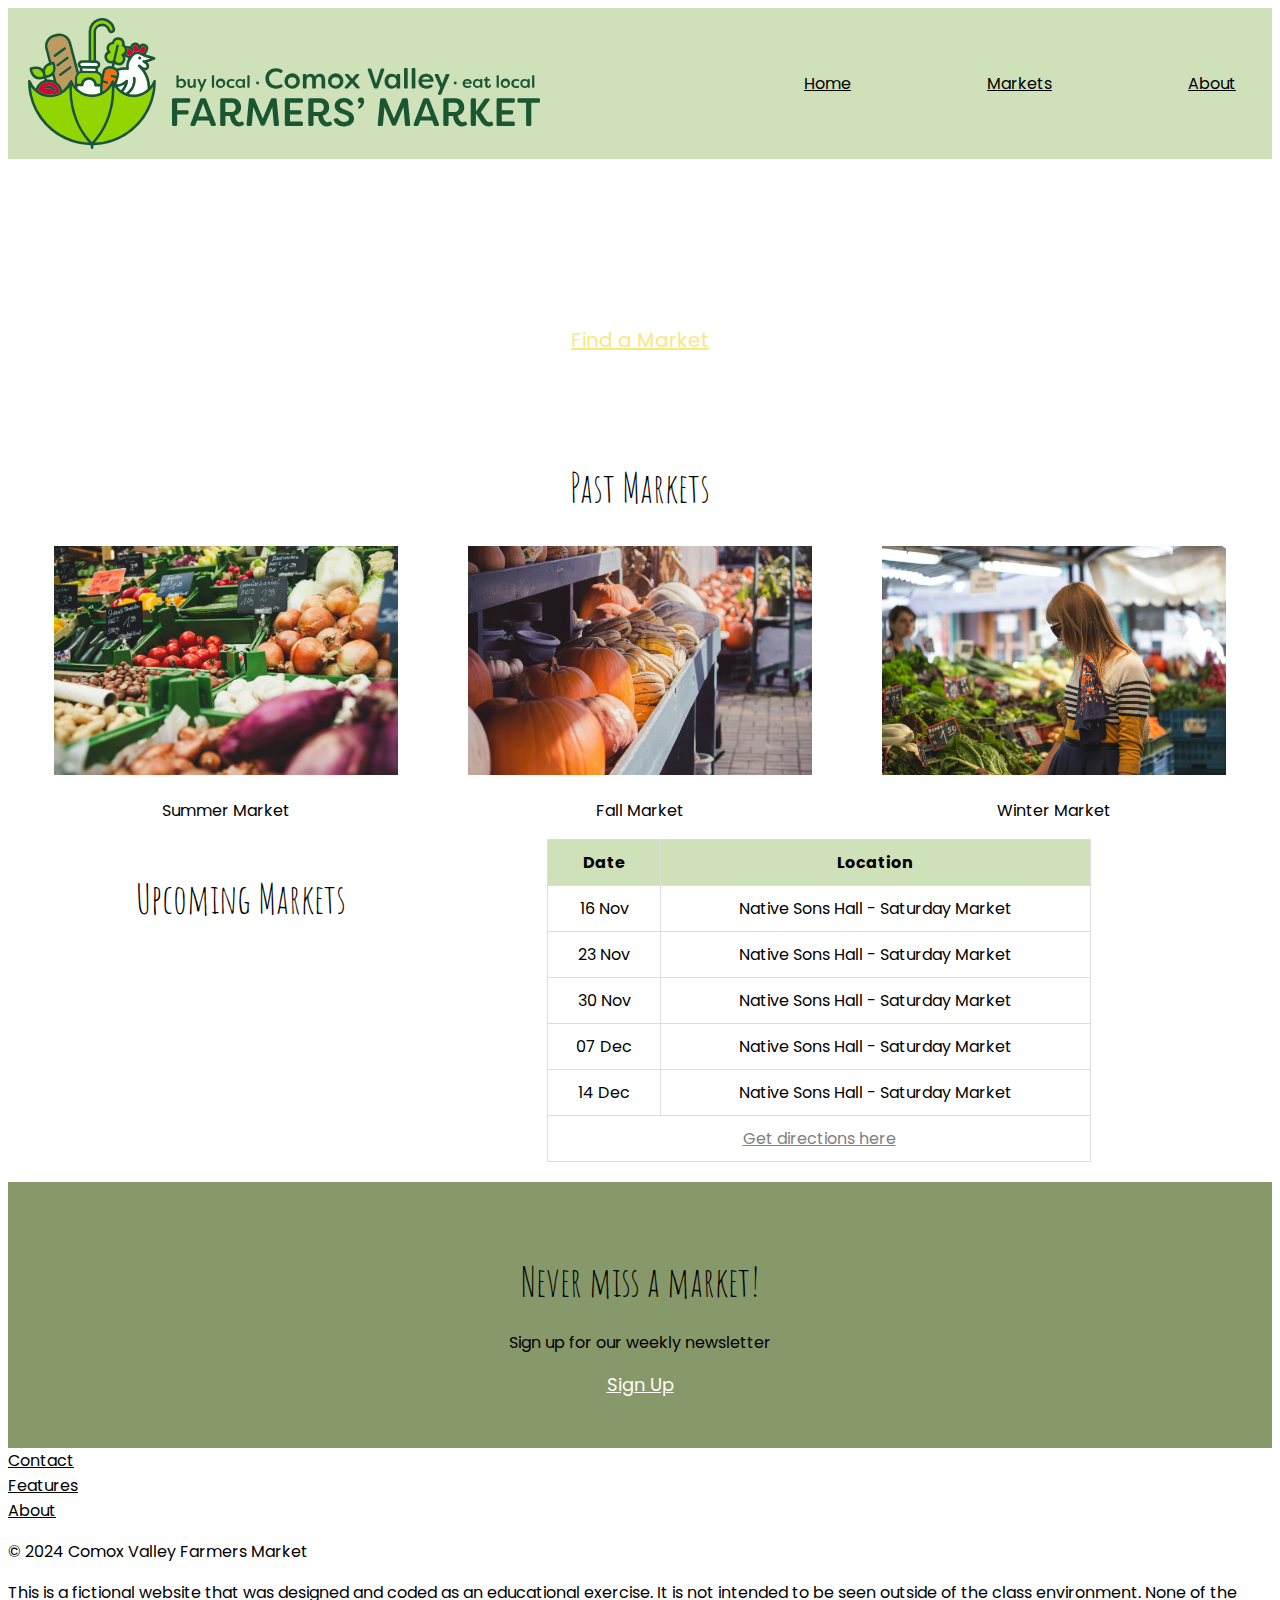
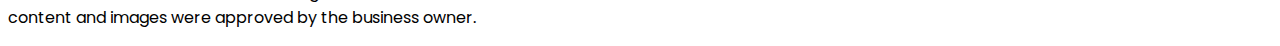
==== index.html @ 40fcb361 "Format call to action" ====
<!DOCTYPE html>
<html lang="en">
  <head>
    <meta charset="UTF-8" />
    <meta name="viewport" content="width=device-width, initial-scale=1.0" />
    <title>Comox Valley Farmers Market</title>
    <link rel="stylesheet" href="style.css" />
    <link rel="preconnect" href="https://fonts.googleapis.com" />
    <link rel="preconnect" href="https://fonts.gstatic.com" crossorigin />
    <link
      href="https://fonts.googleapis.com/css2?family=Amatic+SC:wght@400;700&family=Poppins:ital,wght@0,100;0,200;0,300;0,400;0,500;0,600;0,700;0,800;0,900;1,100;1,200;1,300;1,400;1,500;1,600;1,700;1,800;1,900&display=swap"
      rel="stylesheet"
    />
    <link
      rel="stylesheet"
      href="https://cdnjs.cloudflare.com/ajax/libs/font-awesome/4.7.0/css/font-awesome.min.css"
    />
  </head>
  <body>
    <header>
      <div class="header-container">
        <img
          src="images/ComoxValleyFarmersMarket-Horizontal-Logo.svg"
          alt="CVFM logo"
          class="logoimg"
        />
        <nav>
          <ul id="nav-items">
            <li><a href="index.html">Home</a></li>
            <li><a href="markets.html">Markets</a></li>
            <li><a href="about.html">About</a></li>
          </ul>
          <a class="toggle" onclick="showNav()"><i class="fa fa-bars"></i></a>
        </nav>
      </div>
    </header>
    <!-- Hero Section -->
    <section>
      <div class="hero">
        <h2>"Cultivating goodness one stall at a time"</h2>
        <a href="markets.html">Find a Market</a>
      </div>
    </section>
    <!-- Portfolio Section -->
    <section>
      <h2>Past Markets</h2>
      <div class="cards">
        <div class="card">
          <img src="images/summer-market.jpg" alt="Summer Market" />
          <p>Summer Market</p>
        </div>
        <div class="card">
          <img src="images/fall-market.jpg" alt="Fall Market" />
          <p>Fall Market</p>
        </div>
        <div class="card">
          <img src="images/winter-market.jpg" alt="Winter Market" />
          <p>Winter Market</p>
        </div>
      </div>
      <!-- Table Section -->
    </section>
    <section class="upcoming-markets">
    <h2>Upcoming Markets</h2>
    <div class="table-container">
      <table>
        <thead>
          <tr>
            <th>Date</th>
            <th>Location</th>
          </tr>
        </thead>
        <tbody>
          <tr>
            <td>16 Nov</td>
            <td>Native Sons Hall - Saturday Market</td>
          </tr>
          <tr>
            <td>23 Nov</td>
            <td>Native Sons Hall - Saturday Market</td>
          </tr>
          <tr>
            <td>30 Nov</td>
            <td>Native Sons Hall - Saturday Market</td>
          </tr>
          <tr>
            <td>07 Dec</td>
            <td>Native Sons Hall - Saturday Market</td>
          </tr>
          <tr>
            <td>14 Dec</td>
            <td>Native Sons Hall - Saturday Market</td>
          </tr>
        </tbody>
        <tfoot>
          <tr>
            <td colspan="2">
              <a
                href="https://www.google.com/maps/place/360+Cliffe+Ave,+Courtenay,+BC+V9N+2H9/@49.6927475,-125.0001969,17z/data=!4m5!3m4!1s0x548813f522303679:0x83eb27f1cdb6dfe8!8m2!3d49.6927475!4d-124.9980082?shorturl=1"
                target="_blank"
              >
                Get directions here
              </a>
            </td>
          </tr>
        </tfoot>
      </table>
    </div>
    </section>
    <section>
      <div class="calltoaction">
        <h2>Never miss a market!</h2>
        <p>Sign up for our weekly newsletter</p>
        <div class="button">
          <a href="markets.html">Sign Up</a>
        </div>
      </div>
    </section>
    <section class="headerfooter">
      <nav class="navfooter">
        <a href="#">Contact</a>
        <a href="#">Features</a>
        <a href="#">About</a>
      </nav>
    </section>
    <footer>
      <div class="column">
        <p>&copy; 2024 Comox Valley Farmers Market</p>
        <p>
          This is a fictional website that was designed and coded as an
          educational exercise. It is not intended to be seen outside of the
          class environment. None of the content and images were approved by the
          business owner.
        </p>
      </div>
    </footer>
    <script>
      function showNav() {
        var element = document.getElementById("nav-items");
        element.classList.toggle("show-items");
      }
    </script>
  </body>
</html>
---- style.css ----
/* Global Styles */
*{
    box-sizing: border-box;
}

html{
    font-size: 62.5%;
}

/* Typography */
body{
    font-family: "Poppins", serif;
    font-weight: 400;
    font-style: normal;
    font-size: 1.6rem;
}
h1, h2, h3{
    font-family: "Amatic SC", serif;
    font-weight: 400;
    font-style: normal;
    font-size: 4rem;
}

a{
    color: grey;
    display: block;
}
h2{
    text-align: center;
}

.cards img{
    width: 50vw;
}

/* Header */
.nav-items{
    display: flex;
    flex-direction: column;
    align-items: flex-end;
  }
nav ul{
  list-style-type: none;
  margin: 0;
  flex-direction: column;
  display: none;
  align-items: center;
  justify-content: center;
  flex-grow: 1;
}
nav ul li{
  padding: 0 10vw;
  margin-left: 0px;
}
nav a{
    color: black;
}
.show-items{
  display: flex;
}

nav.toggle{
  align-self: flex-end;
  position:absolute;
  cursor: pointer;
  top: 32px;
}
.logoimg{
    width: 40vw;
    margin-right: -100px;
}
.header-container{
    display: flex;
    justify-content: space-between;
    align-items: center;
    padding: 10px 20px;
    background-color: #cfe1b9;
}
header{
    margin-bottom: -50px;
}
/* Hero Section */
.hero{
    background-image: url(images/manel-sean-Rl_K7Z-N5ZQ-unsplash.png);
    background-position: center;
    background-repeat: no-repeat;
    background-size: cover;
    height: 30vh;
    padding: 0;
    margin: 0;
    
}
.hero h2{
    color: white;
    font-size: 6rem; 
    padding-top: 40px;
    text-align: center;
    font-weight: 800;
}
.hero a{
    color: #f9e784;
    text-align: center;
    font-size: 2rem;
}
/* Portfolio Section */
.cards{
    display: flex;
    flex-direction: column;
    gap: 20px;
    align-items: center;
    margin-top: 20px;
    text-align: center;
}
/* Table section */

.table-container{
display: flex;
justify-content: center;
flex-grow: 1;
}
table{
    margin: 0 auto;
    border-collapse: collapse;
    text-align: center;
    width: 60%;
}
td, th{
    padding: 10px;
    border: 1px solid #ddd;
}
th{
    background-color: #cfe1b9;
}

/* Call to action */
.calltoaction{
    display: flex;
    flex-direction: column;
    align-items: center;
    text-align: center;
    margin-top: 20px;
    background-color: #87986a;
    padding: 30px;
}
.calltoaction h2{
    font-weight: 400;
    padding: 10px;
    font-size: 4rem;
}
.calltoaction p{
    margin-top: -20px;
}
.calltoaction a{
    margin-bottom: 20px;
    font-size: 1.8rem;
    color: white;
}





/* Medium devices (portrait tablets, 768px and up) */
@media only screen and (min-width: 768px) {
    nav .menu-label {
      display: none;
    }
  
    nav ul {
      display: flex;
      flex-direction: row;
    }
  
    nav ul li {
      padding-right: 8px;
    }
  
    nav .toggle {
      display: none;
    }
    nav ul li{
        text-decoration: underline;
    }
    .cards{
        flex-direction: row;
        gap:30px;
        justify-content: center;
    }
    .cards img{
        width: 30vw;
        padding-right: 20px;
        padding-left: 20px;
    }
    .upcoming-markets{
        display: flex;
        justify-content: flex-start;
        align-items: flex-start;
        gap: 20px;
    }
    .upcoming-markets h2{
        margin-left: 10vw;
    }
}

/* Extra large devices (large laptops and desktops, 1200px and up) */
@media only screen and (min-width: 1200px) {
    nav ul,
    .container {
      width: 1200px;
      margin: 0 auto;
    }
    .logoimg{
        margin-right: -200px;
    }
    nav ul li{
        text-decoration: underline;
    }
    .cards{
        flex-direction: row;
        gap:30px;
        justify-content: center;
    }
    .cards img{
        width: 30vw;
        padding-right: 20px;
        padding-left: 20px;
    }
  }
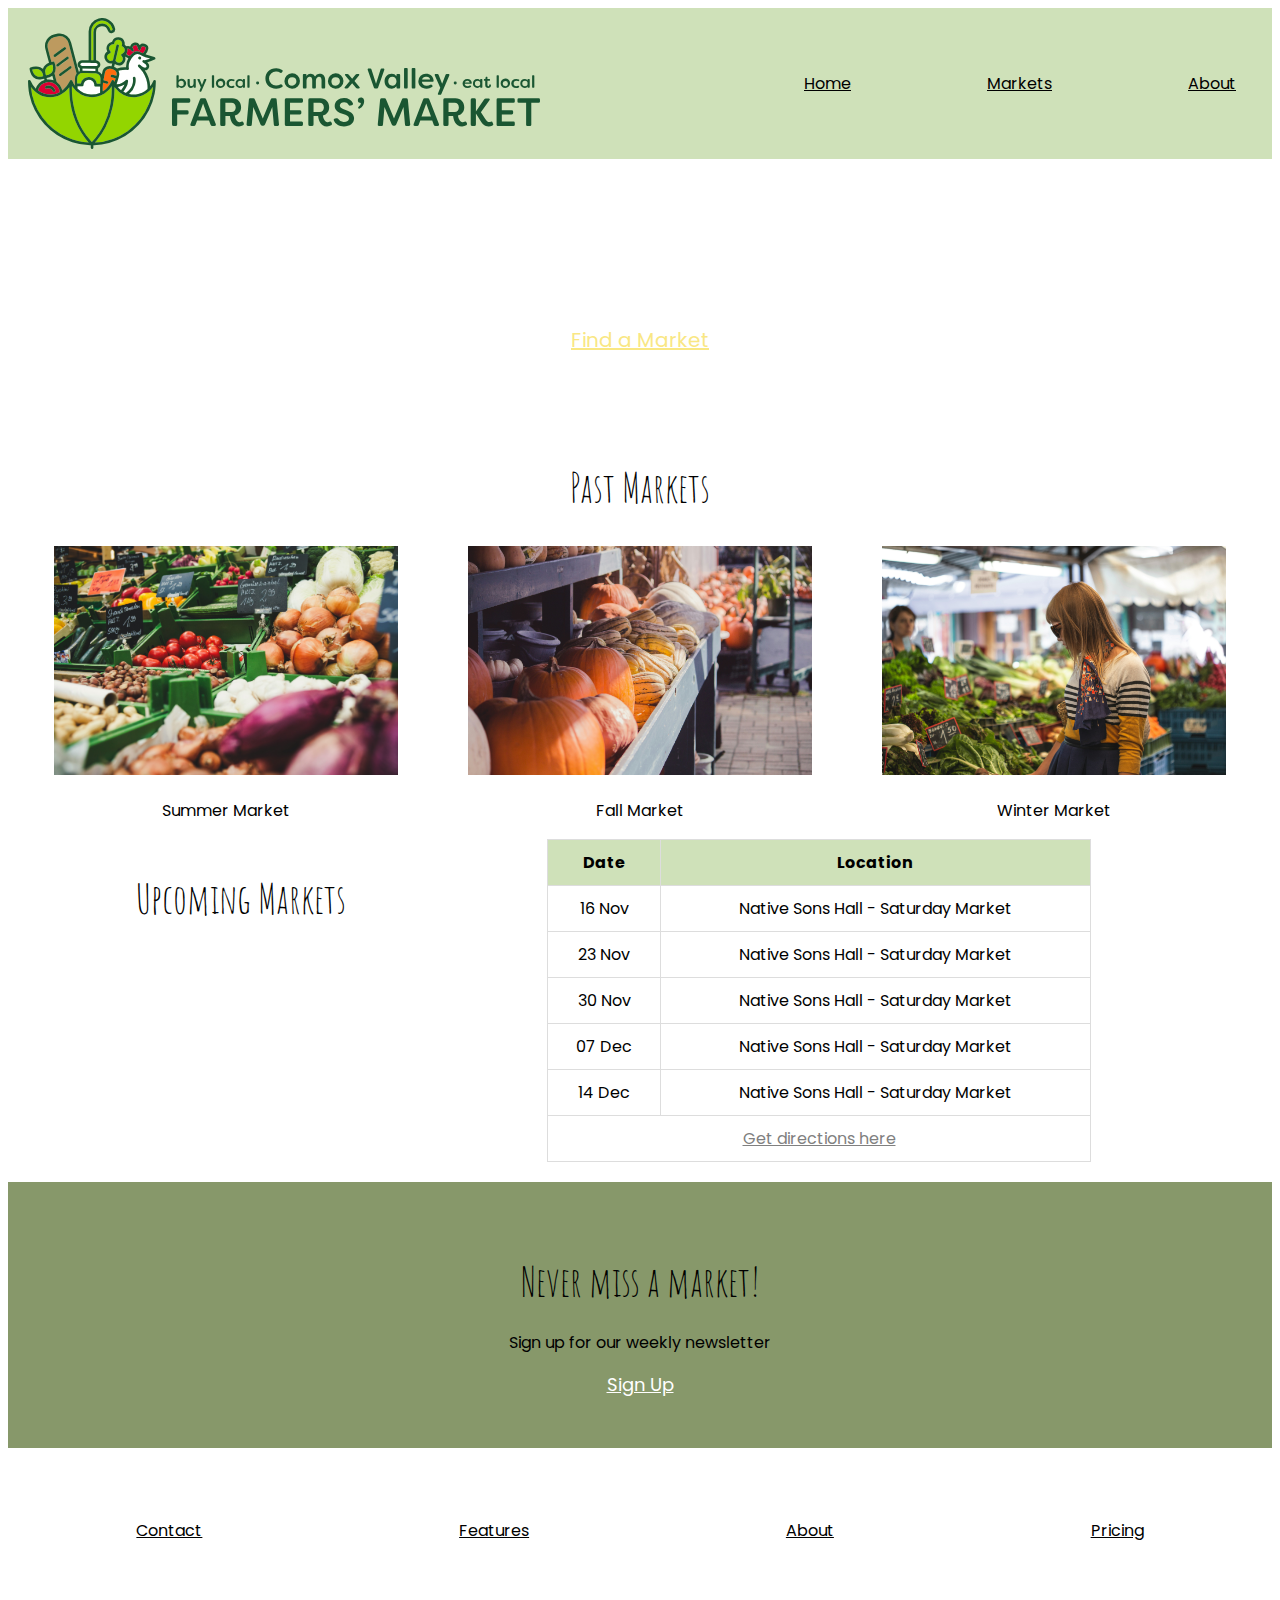
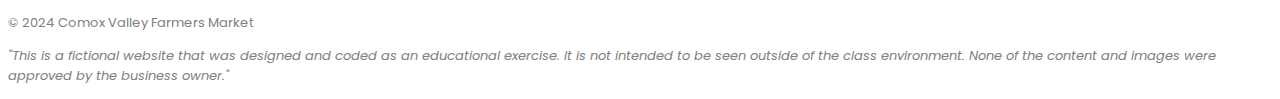
==== commit cbb28779: "Format homepage footer" ====
--- a/index.html
+++ b/index.html
@@ -118,19 +118,22 @@
     </section>
     <section class="headerfooter">
       <nav class="navfooter">
+        <div class="nav-links">
         <a href="#">Contact</a>
         <a href="#">Features</a>
         <a href="#">About</a>
+        <a href="#">Pricing</a>
+        </div>
       </nav>
     </section>
     <footer>
-      <div class="column">
+      <div class="footer2">
         <p>&copy; 2024 Comox Valley Farmers Market</p>
         <p>
-          This is a fictional website that was designed and coded as an
+          <i>"This is a fictional website that was designed and coded as an
           educational exercise. It is not intended to be seen outside of the
           class environment. None of the content and images were approved by the
-          business owner.
+          business owner."</i>
         </p>
       </div>
     </footer>
--- a/style.css
+++ b/style.css
@@ -155,7 +155,18 @@
     font-size: 1.8rem;
     color: white;
 }
-
+/* Footer Section */
+    .headerfooter{
+        text-align: center;
+    }
+    .headerfooter a{
+        margin-top: 50px;
+        margin-bottom: 50px;
+    }
+.footer2{
+    color: grey;
+    font-size: 1.3rem;
+}
 
 
 
@@ -200,6 +211,12 @@
     .upcoming-markets h2{
         margin-left: 10vw;
     }
+    .navfooter .nav-links{
+        display: flex;
+        justify-content: space-around;
+        margin:20px 0px;
+    }
+
 }
 
 /* Extra large devices (large laptops and desktops, 1200px and up) */
@@ -225,4 +242,9 @@
         padding-right: 20px;
         padding-left: 20px;
     }
+    .navfooter .nav-links{
+        display: flex;
+        justify-content: space-around;
+        margin:20px 0;
+    }
   }
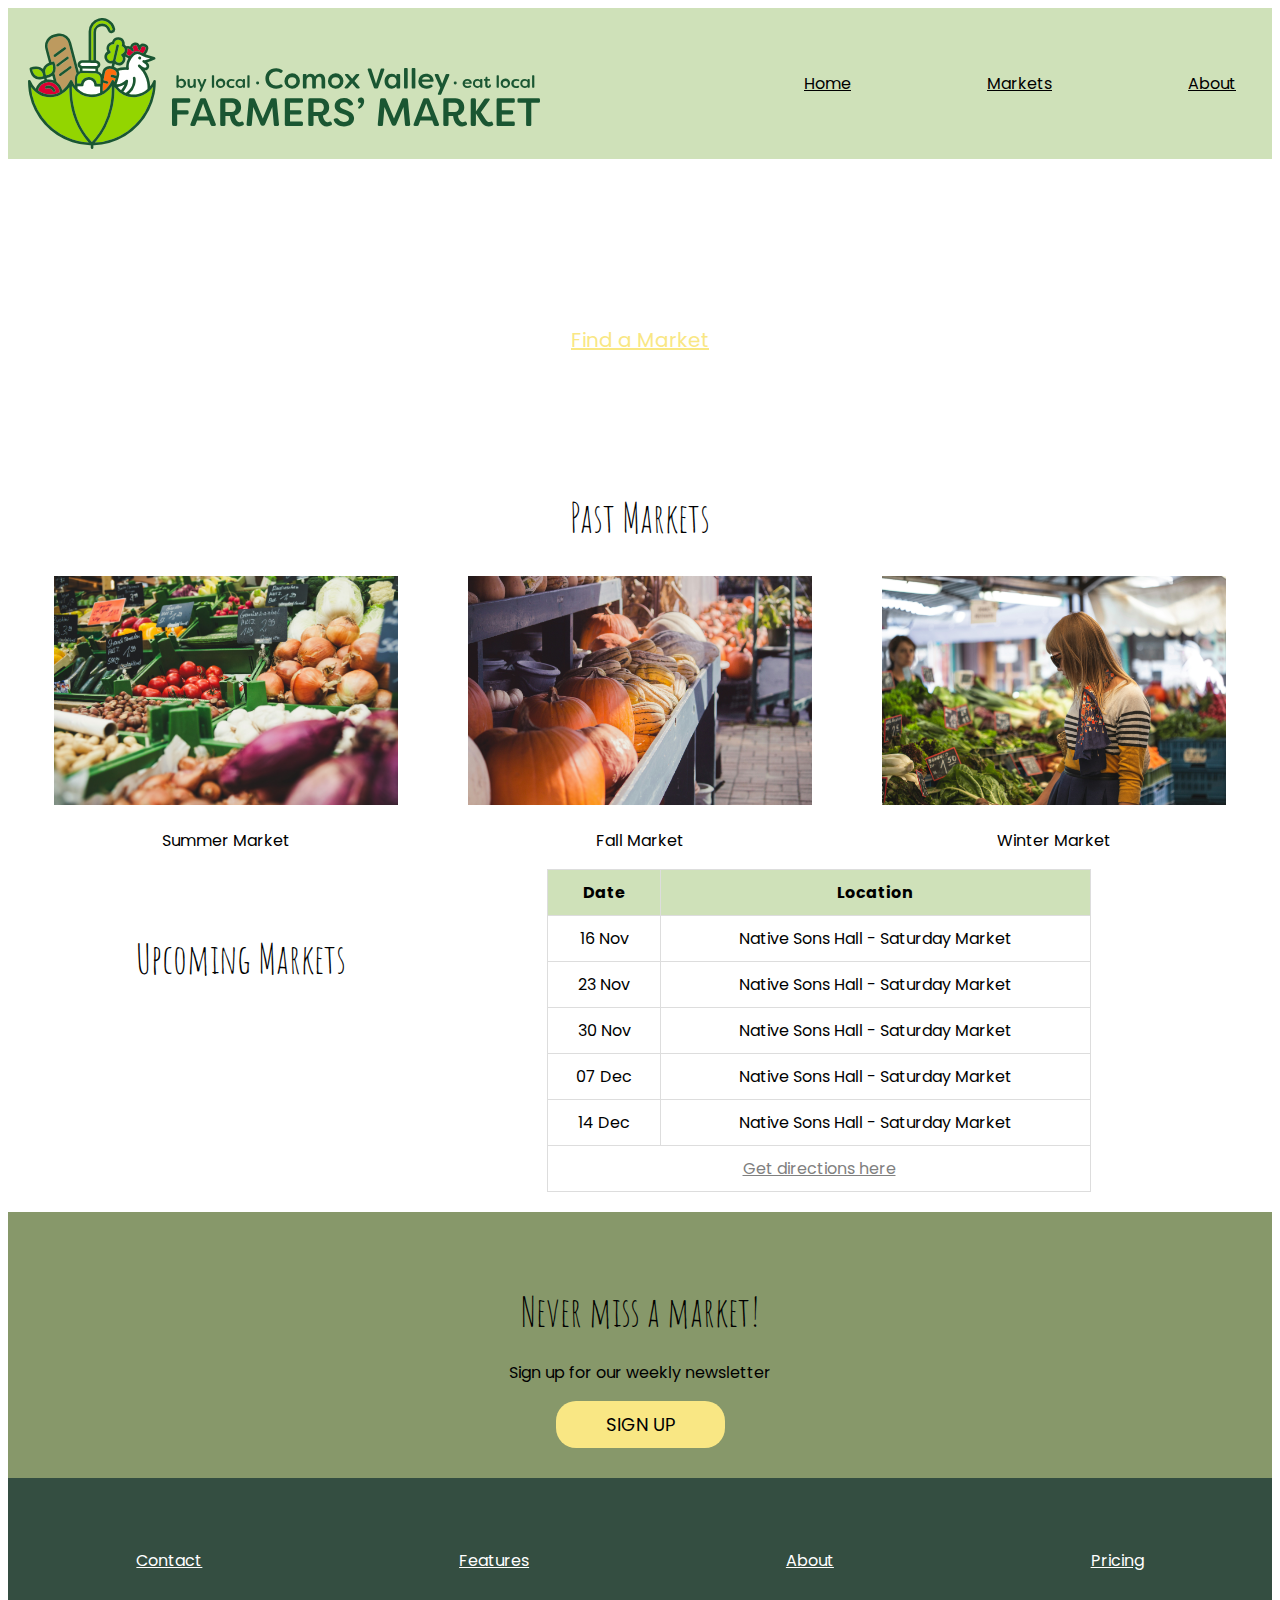
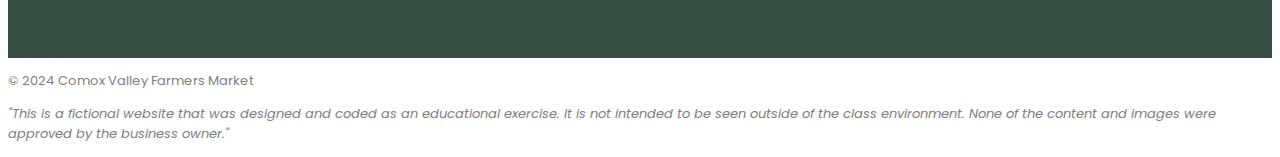
==== commit a2e4b0f1: "Add CSS transition and link to specific part of webpage" ====
--- a/index.html
+++ b/index.html
@@ -37,6 +37,7 @@
     <!-- Hero Section -->
     <section>
       <div class="hero">
+                <!-- Written by ChatGPT -->
         <h2>"Cultivating goodness one stall at a time"</h2>
         <a href="markets.html">Find a Market</a>
       </div>
@@ -46,15 +47,21 @@
       <h2>Past Markets</h2>
       <div class="cards">
         <div class="card">
-          <img src="images/summer-market.jpg" alt="Summer Market" />
+          <a href="markets.html">
+          <img src="images/summer-market.jpg" alt="Summer Market"/>
+          </a>
           <p>Summer Market</p>
         </div>
         <div class="card">
+          <a href="markets.html">
           <img src="images/fall-market.jpg" alt="Fall Market" />
+          </a>
           <p>Fall Market</p>
         </div>
         <div class="card">
+          <a href="markets.html">
           <img src="images/winter-market.jpg" alt="Winter Market" />
+          </a>
           <p>Winter Market</p>
         </div>
       </div>
@@ -112,7 +119,7 @@
         <h2>Never miss a market!</h2>
         <p>Sign up for our weekly newsletter</p>
         <div class="button">
-          <a href="markets.html">Sign Up</a>
+          <a href="markets.html#never-miss-a-market">Sign Up</a>
         </div>
       </div>
     </section>
--- a/style.css
+++ b/style.css
@@ -19,6 +19,7 @@
     font-weight: 400;
     font-style: normal;
     font-size: 4rem;
+    padding-top: 30px;
 }
 
 a{
@@ -141,6 +142,7 @@
     margin-top: 20px;
     background-color: #87986a;
     padding: 30px;
+    margin-bottom: -50px;
 }
 .calltoaction h2{
     font-weight: 400;
@@ -151,25 +153,109 @@
     margin-top: -20px;
 }
 .calltoaction a{
-    margin-bottom: 20px;
+    margin: 10px 50px;
     font-size: 1.8rem;
-    color: white;
+    text-decoration: none;
+    text-transform: uppercase;
+    color: black;
+}
+.calltoaction .button{
+    background-color: #f9e784;
+    border-radius: 20px;
+    transition: all 0.2s ease-in-out;
+}
+.button:hover{
+    background-color: white;
 }
 /* Footer Section */
     .headerfooter{
         text-align: center;
+        background-color:#344e41;
+        padding-top: 50px;
+        padding-bottom: 50px;
+        margin-top: 50px;
     }
     .headerfooter a{
-        margin-top: 50px;
-        margin-bottom: 50px;
+        margin-top: 0px;
+        margin-bottom: 15px;
+        color: white;
     }
 .footer2{
     color: grey;
     font-size: 1.3rem;
 }
-
-
-
+/* ------------------MARKETS PAGE------------------ */
+.market-hero{
+    background-image: url(images/manel-sean-Rl_K7Z-N5ZQ-unsplash.png);
+    background-position: center;
+    background-repeat: no-repeat;
+    background-size: cover;
+    height: 30vh;
+    padding: 0;
+    margin: 0;
+    margin-top: -50px;
+}
+.market-hero h2{
+    color: white;
+    font-size: 6rem; 
+    padding-top: 80px;
+    text-align: center;
+    font-weight: 800;
+}
+
+input[type="reset"]{
+    color: black;
+    background-color: #ced0cc;
+    padding: 12px 20px;
+    border:none;
+    font-family: "Poppins", serif;
+    font-weight: 400;
+    font-style: normal;
+    font-size: 1.6rem;
+    text-transform: uppercase;
+    border-radius: 4px;
+    cursor: pointer;
+}
+input[type="reset"]:hover{
+    font-weight: bold;
+}
+
+input[type="submit"]{
+    background-color: #f9e784;
+    color: black;
+    padding: 12px 20px;
+    border:none;
+    font-family: "Poppins", serif;
+    font-weight: 400;
+    font-style: normal;
+    font-size: 1.6rem;
+    text-transform: uppercase;
+    border-radius: 4px;
+    cursor: pointer;
+}
+input[type="submit"]:hover{
+    font-weight: bold;
+}
+.wrapper-form{
+    max-width: 800px;
+    margin: 0 auto;
+    margin-top: 50px;
+}
+
+.wrapper-button{
+    display: flex;
+    justify-content: space-between;
+}
+iframe{
+    max-width: 70vw;
+    margin-top: 50px;
+}
+.form-map-wrapper{
+    display: flex;
+    flex-direction: column;
+    justify-content: center;
+    align-items: center;
+}
 
 /* Medium devices (portrait tablets, 768px and up) */
 @media only screen and (min-width: 768px) {
@@ -247,4 +333,13 @@
         justify-content: space-around;
         margin:20px 0;
     }
+    .form-map-wrapper{
+        flex-direction: row;
+        justify-content: center;
+        align-items: flex-start;
+        margin-right: 20px;
+    }
+    .wrapper-form{
+        padding: 20px
+    }
   }
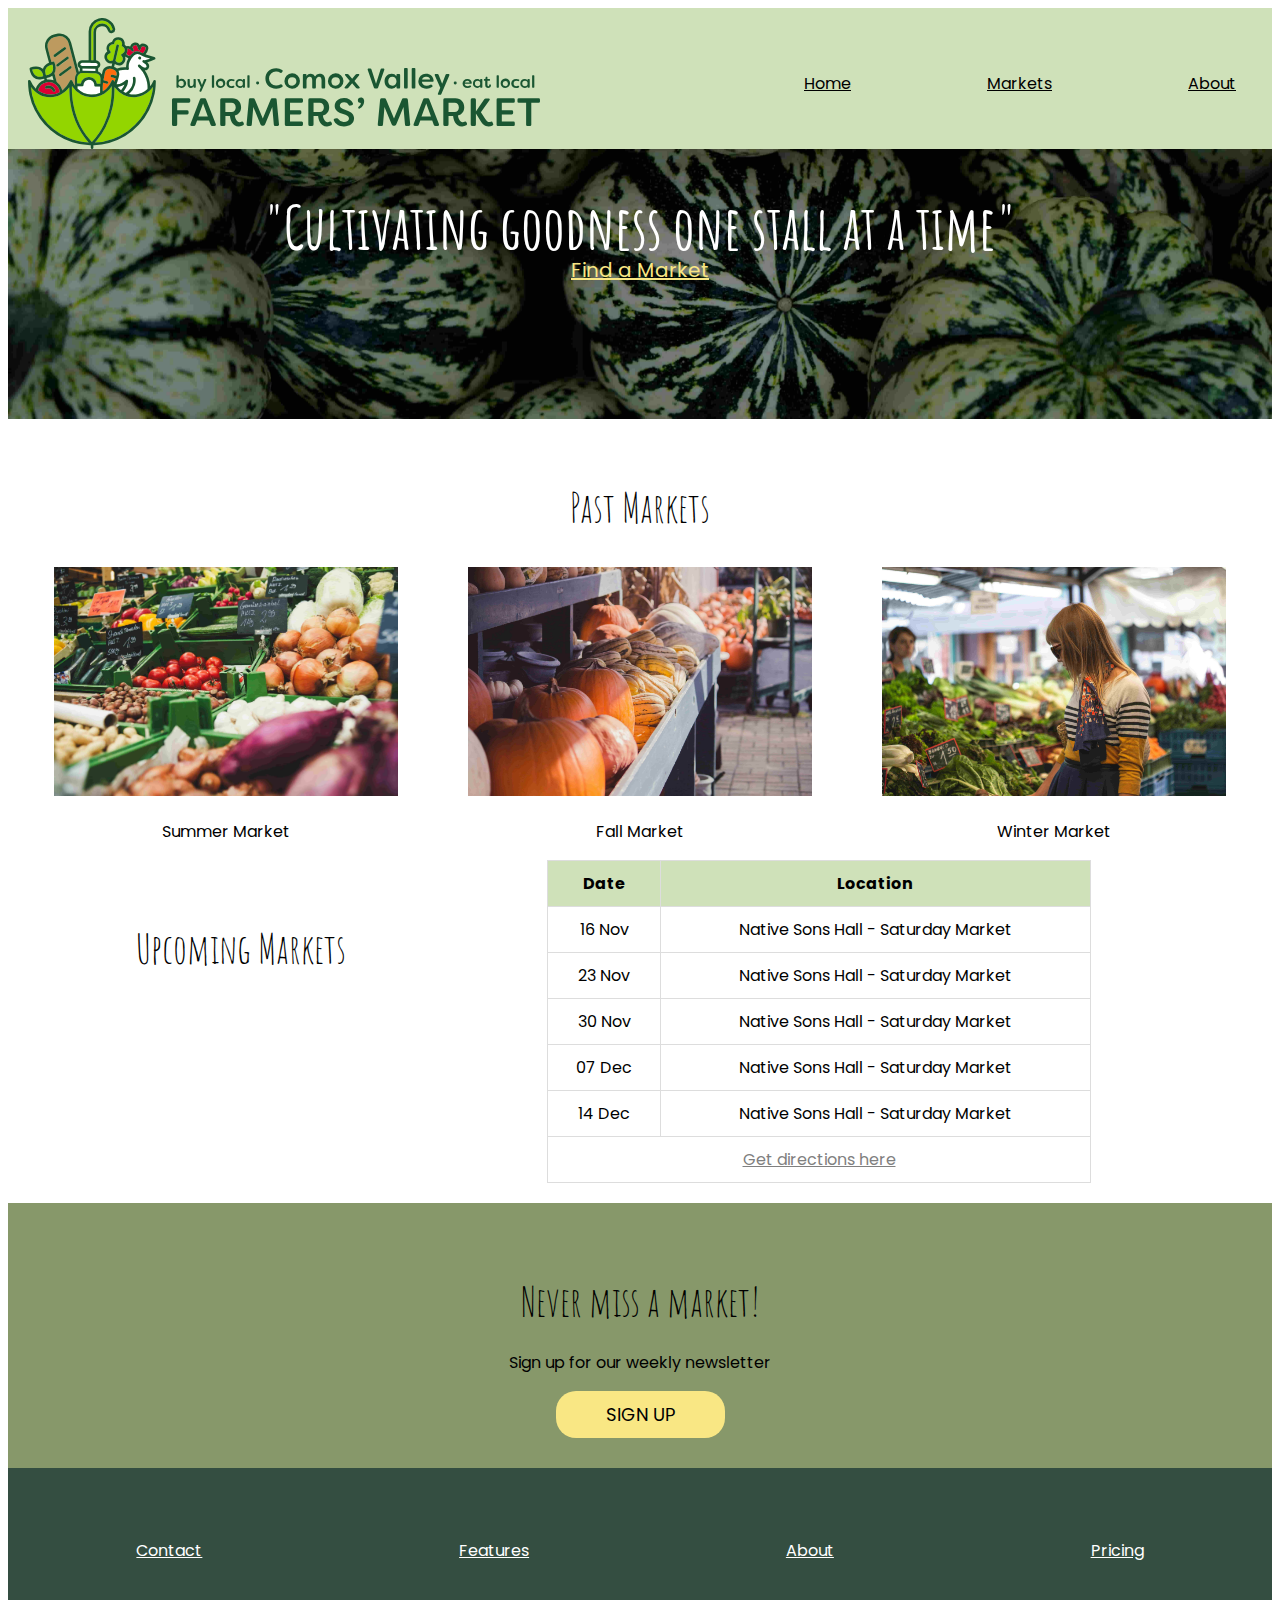
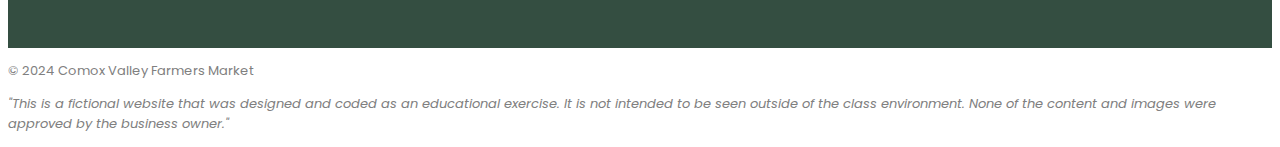
==== commit 356bf454: "Re-upload images compressed for web to all pages and add H1" ====
--- a/index.html
+++ b/index.html
@@ -38,7 +38,7 @@
     <section>
       <div class="hero">
                 <!-- Written by ChatGPT -->
-        <h2>"Cultivating goodness one stall at a time"</h2>
+        <h1>"Cultivating goodness one stall at a time"</h1>
         <a href="markets.html">Find a Market</a>
       </div>
     </section>
--- a/style.css
+++ b/style.css
@@ -82,7 +82,7 @@
 }
 /* Hero Section */
 .hero{
-    background-image: url(images/manel-sean-Rl_K7Z-N5ZQ-unsplash.png);
+    background-image: url(images/manel-sean-Rl_K7Z-N5ZQ-unsplash.jpg);
     background-position: center;
     background-repeat: no-repeat;
     background-size: cover;
@@ -91,7 +91,7 @@
     margin: 0;
     
 }
-.hero h2{
+.hero h1{
     color: white;
     font-size: 6rem; 
     padding-top: 40px;
@@ -102,6 +102,7 @@
     color: #f9e784;
     text-align: center;
     font-size: 2rem;
+    margin-top: -50px;
 }
 /* Portfolio Section */
 .cards{
@@ -186,7 +187,7 @@
 }
 /* ------------------MARKETS PAGE------------------ */
 .market-hero{
-    background-image: url(images/manel-sean-Rl_K7Z-N5ZQ-unsplash.png);
+    background-image: url(images/manel-sean-Rl_K7Z-N5ZQ-unsplash.jpg);
     background-position: center;
     background-repeat: no-repeat;
     background-size: cover;
@@ -195,7 +196,7 @@
     margin: 0;
     margin-top: -50px;
 }
-.market-hero h2{
+.market-hero h1{
     color: white;
     font-size: 6rem; 
     padding-top: 80px;
@@ -256,6 +257,23 @@
     justify-content: center;
     align-items: center;
 }
+/* -------About Page-------- */
+iframe{
+    width: 80vw;
+    height: calc(80vw * 9 / 16);
+/* calc(80vw * 9 / 16) from mdn web docs calc() */
+}
+.video-container{
+    display: flex;
+    align-items: center;
+    justify-content: center;
+}
+
+.about_image img{
+    width: 50vw;
+    margin-left: 25vw;
+    margin-bottom: -50px;
+}
 
 /* Medium devices (portrait tablets, 768px and up) */
 @media only screen and (min-width: 768px) {
@@ -342,4 +360,12 @@
     .wrapper-form{
         padding: 20px
     }
+    .about_image img{
+        float: right;
+        margin-left: 15px;
+        margin-right: 15px;
+        margin-bottom: 20px;
+        width: 30vw;
+    }
+
   }
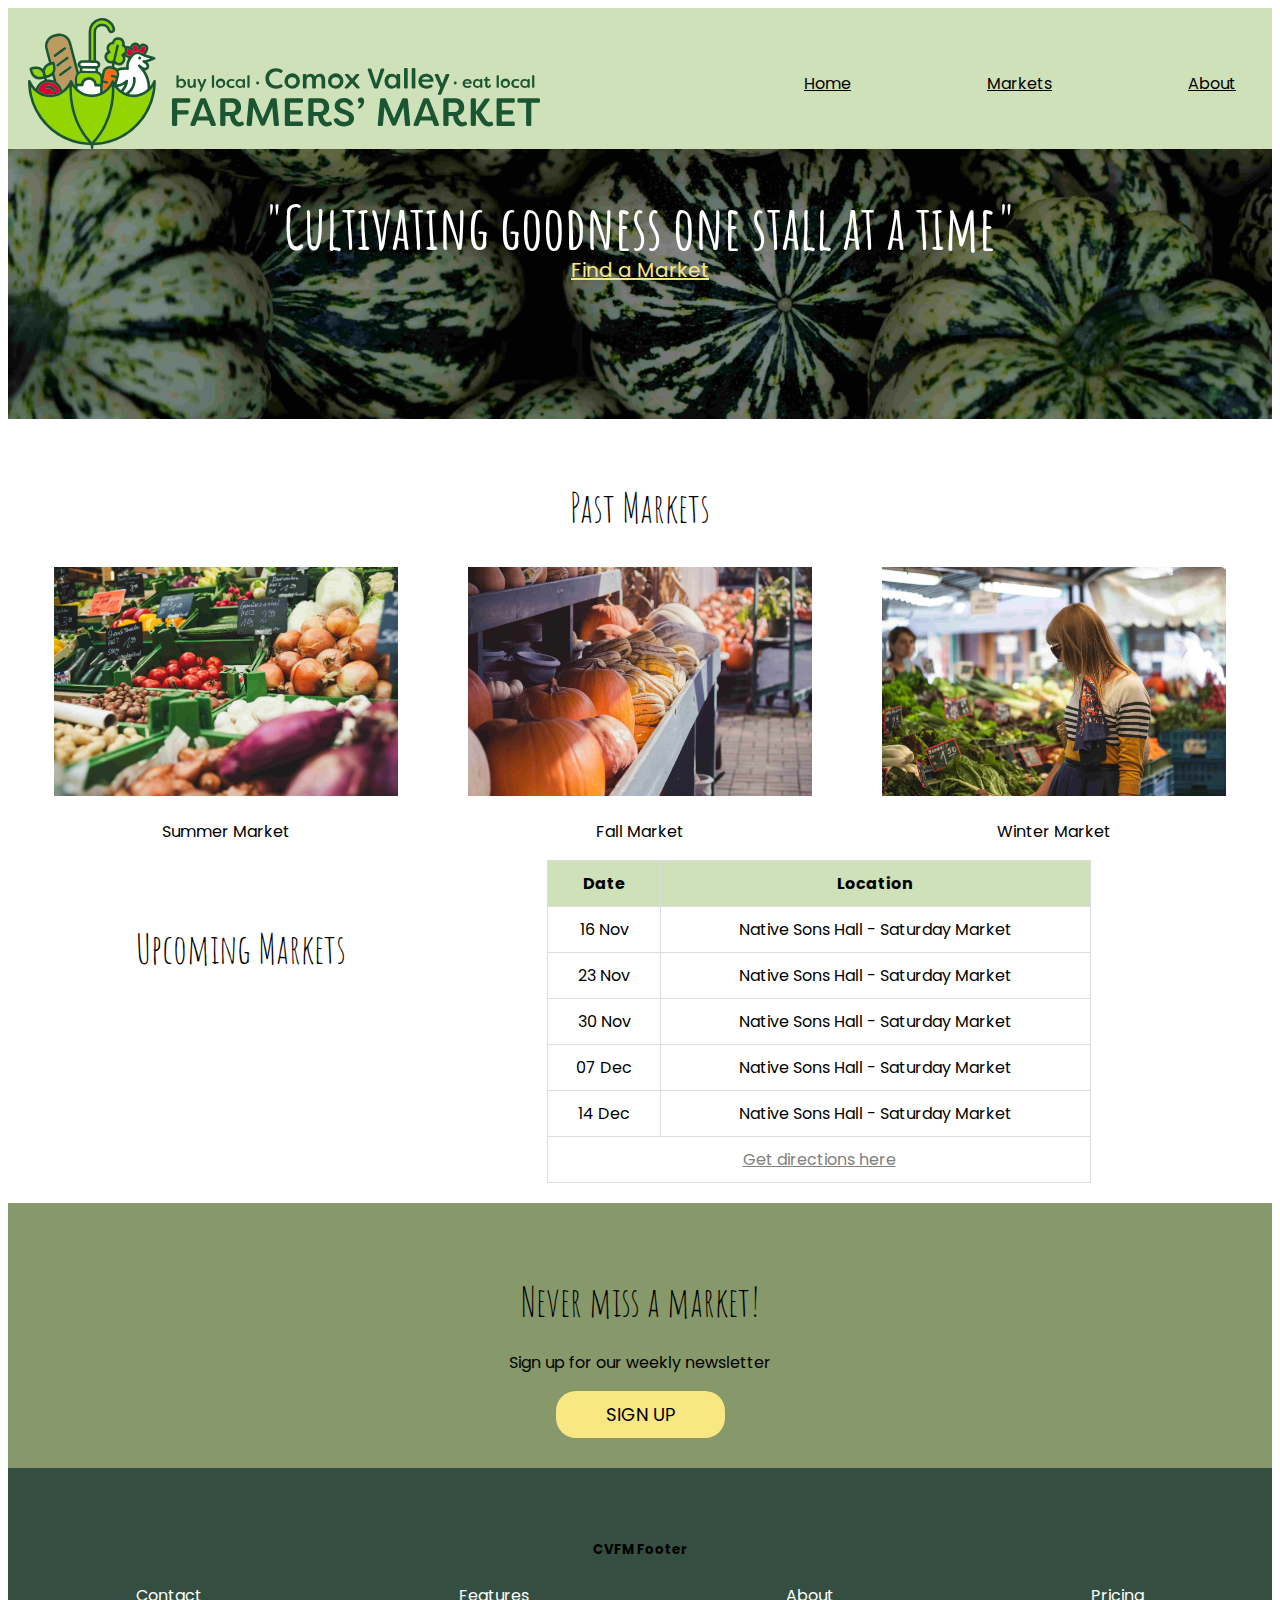
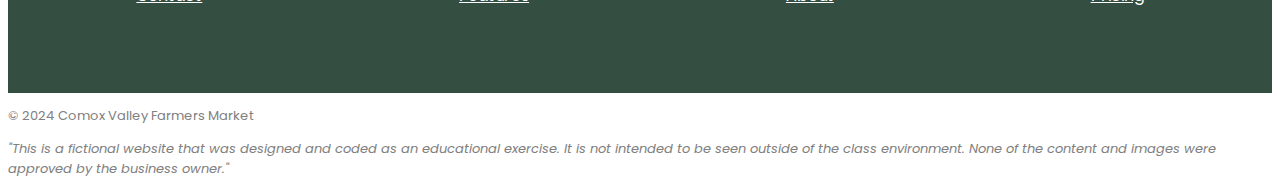
==== commit 1a4625af: "Add headers to accommodate for HTML checker and accessibility" ====
--- a/index.html
+++ b/index.html
@@ -1,20 +1,20 @@
 <!DOCTYPE html>
 <html lang="en">
   <head>
-    <meta charset="UTF-8" />
-    <meta name="viewport" content="width=device-width, initial-scale=1.0" />
+    <meta charset="UTF-8" >
+    <meta name="viewport" content="width=device-width, initial-scale=1.0" >
     <title>Comox Valley Farmers Market</title>
-    <link rel="stylesheet" href="style.css" />
-    <link rel="preconnect" href="https://fonts.googleapis.com" />
-    <link rel="preconnect" href="https://fonts.gstatic.com" crossorigin />
+    <link rel="stylesheet" href="style.css" >
+    <link rel="preconnect" href="https://fonts.googleapis.com" >
+    <link rel="preconnect" href="https://fonts.gstatic.com" crossorigin >
     <link
       href="https://fonts.googleapis.com/css2?family=Amatic+SC:wght@400;700&family=Poppins:ital,wght@0,100;0,200;0,300;0,400;0,500;0,600;0,700;0,800;0,900;1,100;1,200;1,300;1,400;1,500;1,600;1,700;1,800;1,900&display=swap"
       rel="stylesheet"
-    />
+    >
     <link
       rel="stylesheet"
       href="https://cdnjs.cloudflare.com/ajax/libs/font-awesome/4.7.0/css/font-awesome.min.css"
-    />
+    >
   </head>
   <body>
     <header>
@@ -23,7 +23,7 @@
           src="images/ComoxValleyFarmersMarket-Horizontal-Logo.svg"
           alt="CVFM logo"
           class="logoimg"
-        />
+        >
         <nav>
           <ul id="nav-items">
             <li><a href="index.html">Home</a></li>
@@ -48,19 +48,19 @@
       <div class="cards">
         <div class="card">
           <a href="markets.html">
-          <img src="images/summer-market.jpg" alt="Summer Market"/>
+          <img src="images/summer-market.jpg" alt="Summer Market">
           </a>
           <p>Summer Market</p>
         </div>
         <div class="card">
           <a href="markets.html">
-          <img src="images/fall-market.jpg" alt="Fall Market" />
+          <img src="images/fall-market.jpg" alt="Fall Market" >
           </a>
           <p>Fall Market</p>
         </div>
         <div class="card">
           <a href="markets.html">
-          <img src="images/winter-market.jpg" alt="Winter Market" />
+          <img src="images/winter-market.jpg" alt="Winter Market" >
           </a>
           <p>Winter Market</p>
         </div>
@@ -124,6 +124,7 @@
       </div>
     </section>
     <section class="headerfooter">
+      <h5>CVFM Footer</h5>
       <nav class="navfooter">
         <div class="nav-links">
         <a href="#">Contact</a>
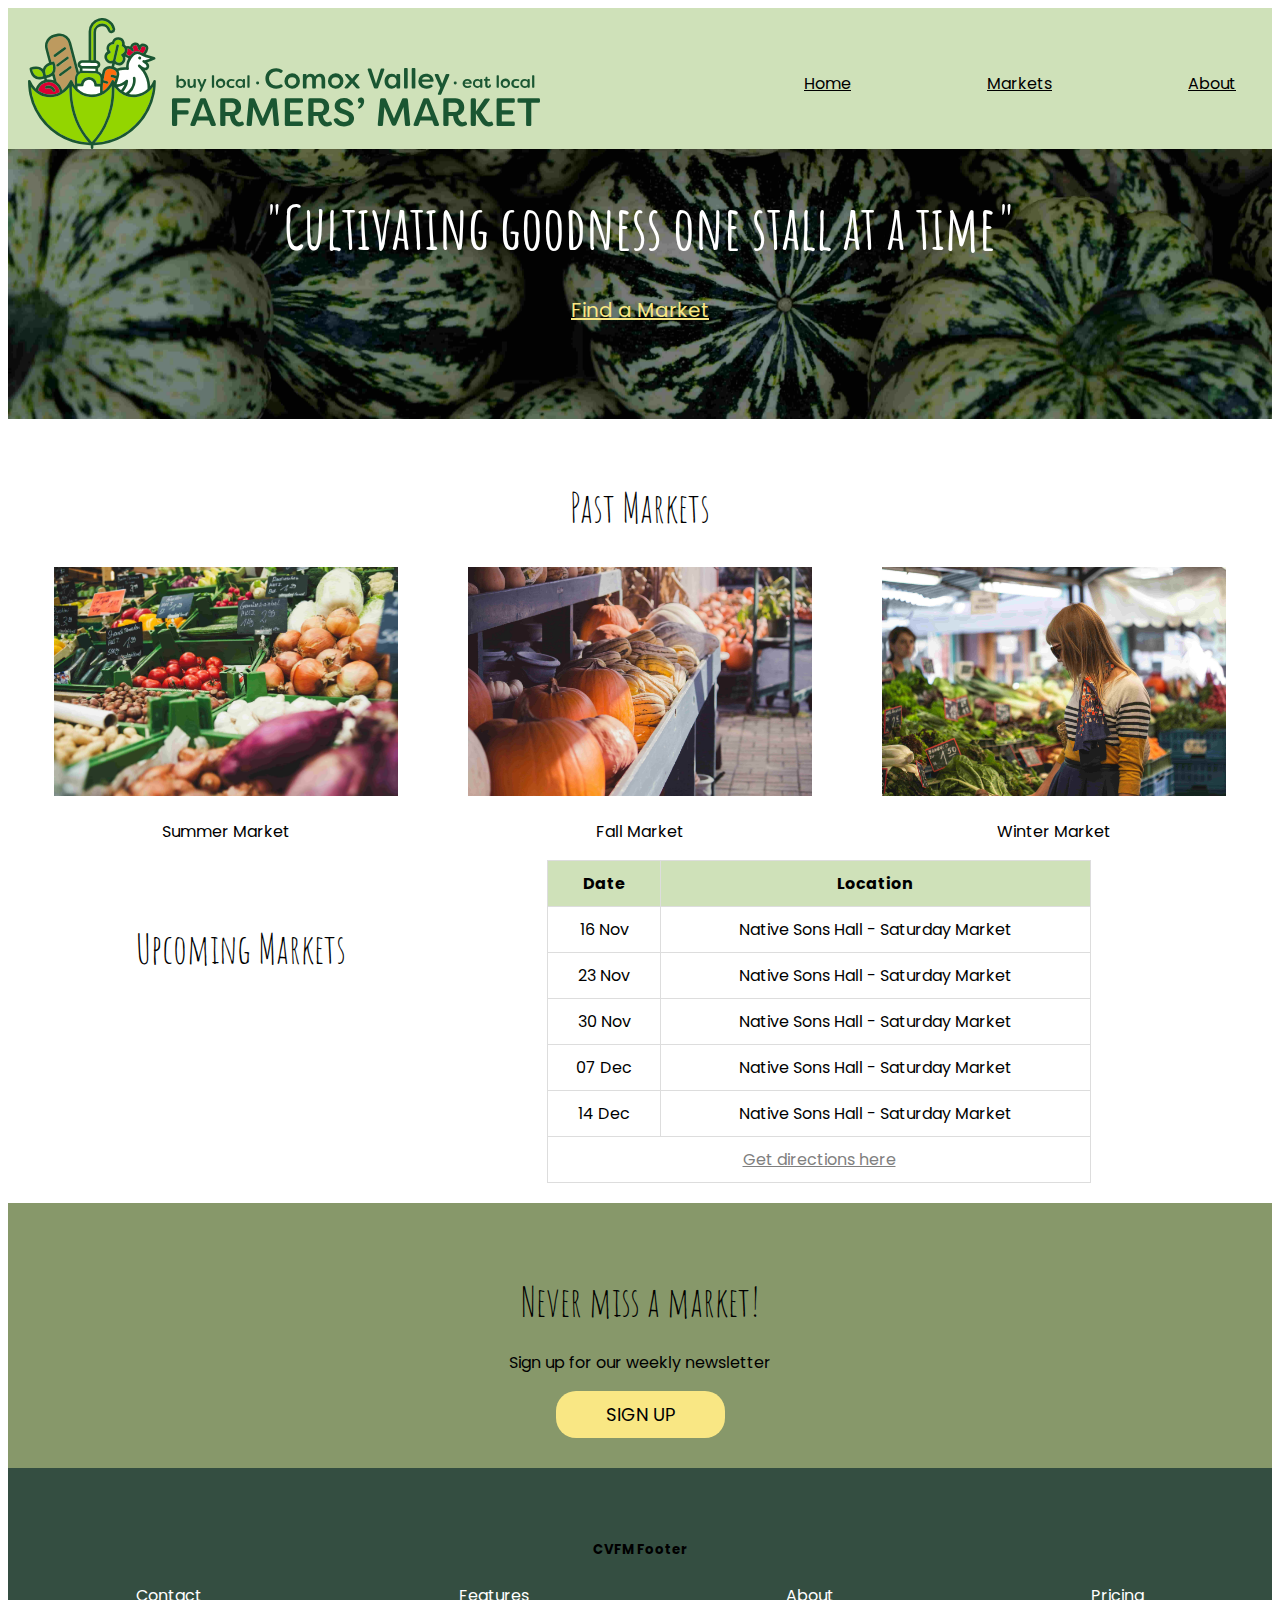
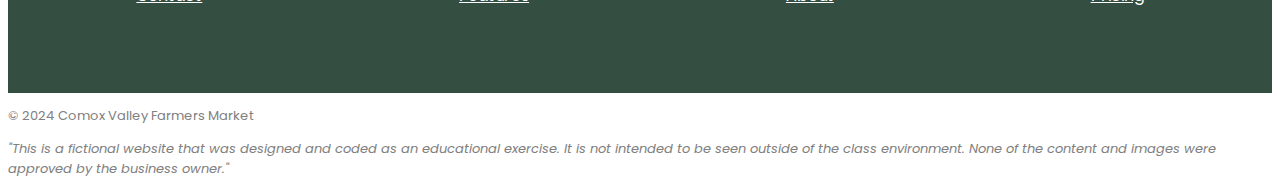
==== commit 2ba9bf35: "Add link to map on markets page" ====
--- a/index.html
+++ b/index.html
@@ -106,7 +106,7 @@
                 href="https://www.google.com/maps/place/360+Cliffe+Ave,+Courtenay,+BC+V9N+2H9/@49.6927475,-125.0001969,17z/data=!4m5!3m4!1s0x548813f522303679:0x83eb27f1cdb6dfe8!8m2!3d49.6927475!4d-124.9980082?shorturl=1"
                 target="_blank"
               >
-                Get directions here
+                <a href="markets.html#map"> Get directions here</a>
               </a>
             </td>
           </tr>
--- a/style.css
+++ b/style.css
@@ -68,6 +68,7 @@
 }
 .logoimg{
     width: 40vw;
+    height: auto;
     margin-right: -100px;
 }
 .header-container{
@@ -99,10 +100,10 @@
     font-weight: 800;
 }
 .hero a{
-    color: #f9e784;
+    color:#f9e784;
     text-align: center;
     font-size: 2rem;
-    margin-top: -50px;
+    margin-top: -10px;
 }
 /* Portfolio Section */
 .cards{
@@ -112,6 +113,8 @@
     align-items: center;
     margin-top: 20px;
     text-align: center;
+    width: 100%;
+    height: auto;
 }
 /* Table section */
 
